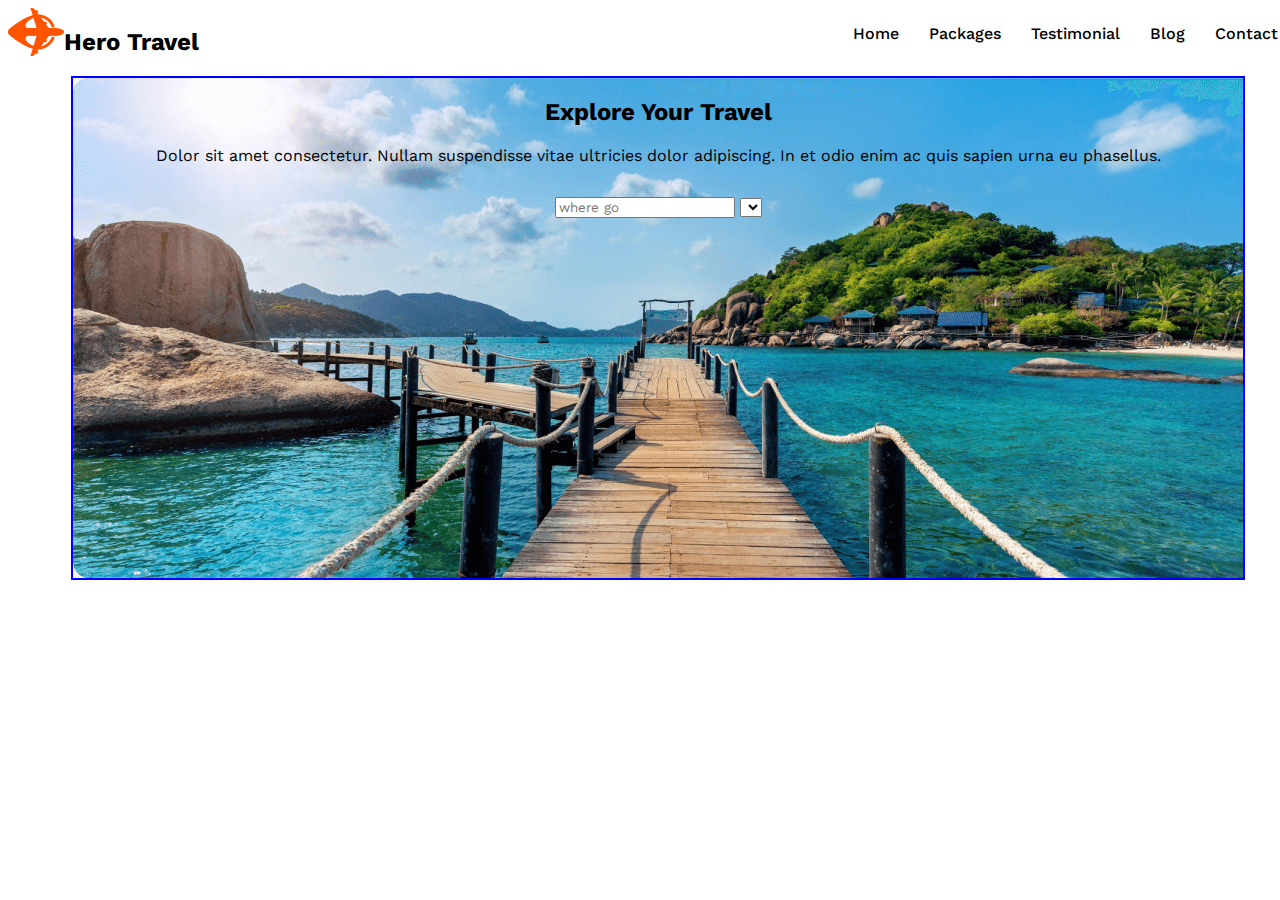
==== Assignment-modul-11/index.html @ 37e8e0c8 "today" ====
<!DOCTYPE html>
<html lang="en">

<head>
       <meta charset="UTF-8">
       <meta name="viewport" content="width=device-width, initial-scale=1.0">
       <title>Travel</title>
       <link rel="stylesheet" href="index.css">
</head>

<body>
       <div class="container">
              <header>
                     <nav>
                            <div class="logo-container">
                                   <div class="logo">
                                          <img src="../Assignment-modul-11/Travel-main/Images/logo.png" alt="">
                                   </div>

                                   <h2 class="title">Hero Travel</h2>

                            </div>


                            <ul>
                                   <li>Home</li>
                                   <li>Packages</li>
                                   <li>Testimonial</li>
                                   <li>Blog</li>
                                   <li>Contact</li>
                            </ul>
                     </nav>
              </header>
              <section>
                     <div class="box">
                            <div class="box-details">
                                   <h2>Explore Your Travel</h2>
                                   <p>Dolor sit amet consectetur. Nullam suspendisse vitae ultricies dolor adipiscing.
                                          In et
                                          odio enim ac quis sapien urna eu phasellus.</p>
                            </div>
                            <div class="form">
                                   <form action="">
                                          <input type="text" placeholder="where go">
                                          <select name="when" id="" placeholder when>when</select>
                                   </form>
                            </div>


                     </div>

              </section>
       </div>
</body>

</html>
---- Assignment-modul-11/index.css ----
@import url('https://fonts.googleapis.com/css2?family=Work+Sans:wght@400;500;600;700;800&display=swap');

* {
       font-family: 'Work Sans', sans-serif;
}

.container {
       width: 1300px;
       height: auto;
}

nav {
       display: flex;
       justify-content: space-between;
}

.logo-container {
       display: flex;


       justify-content: space-between;
       text-align: center;
}

.logo {}

.title {
       text-align: center;
}

nav>ul {
       display: flex;
}


nav li {
       list-style: none;
       margin-right: 30px;
       font-weight: 500;
       font-size: 1rem;
}

.box {
       width: 1170px;
       height: 500px;
       text-align: center;
       margin: auto;
       border: 2px solid blue;
       background-image: url(../Assignment-modul-11/Travel-main/Images/background.png);


}

.box-details {
       text-align: center;
}

.form {
       display: inline-flex;
       padding: 16px;
       align-items: flex-start;
       gap: 24px;
}
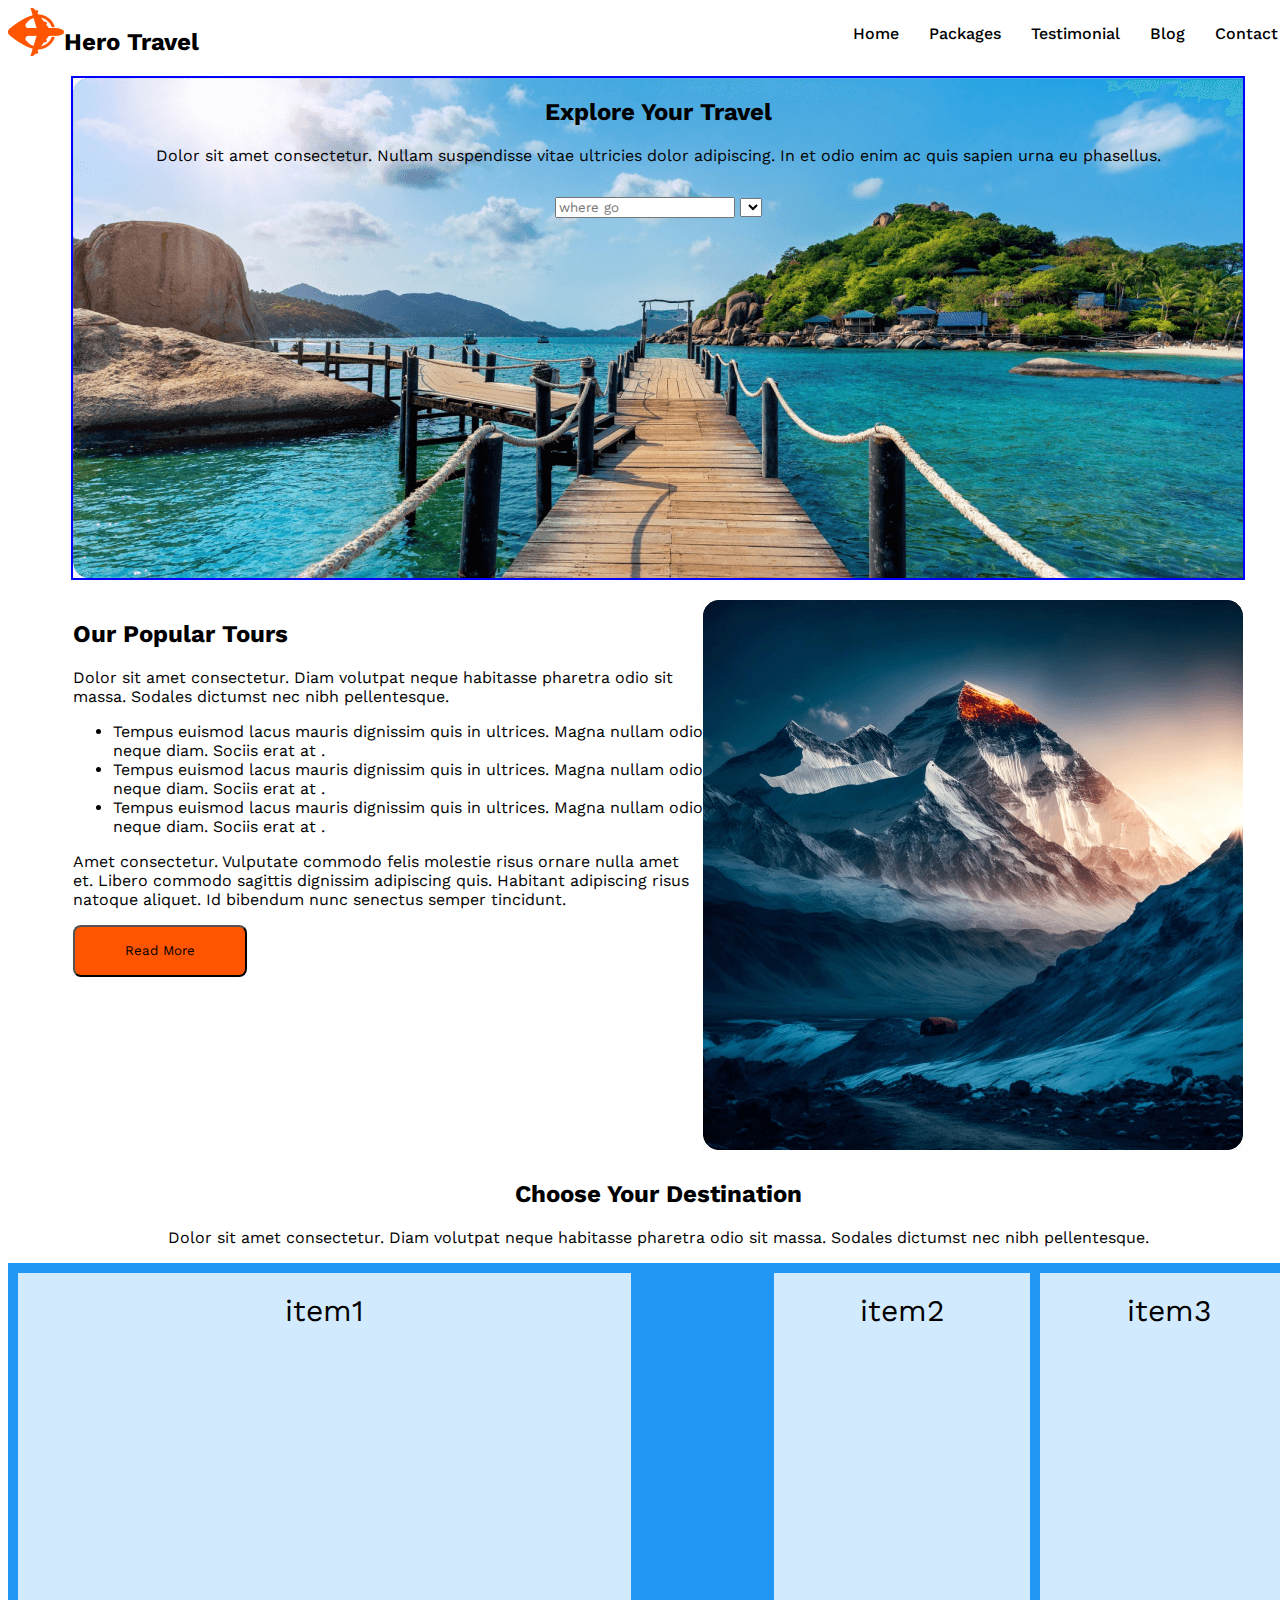
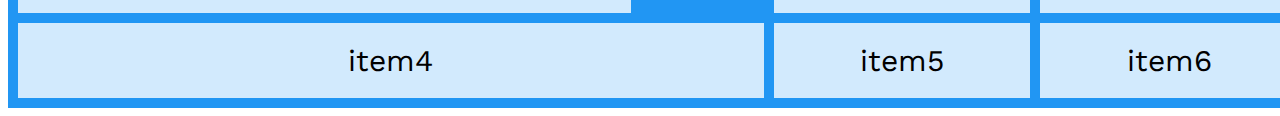
==== commit ecde9c40: "last" ====
--- a/Assignment-modul-11/index.html
+++ b/Assignment-modul-11/index.html
@@ -48,6 +48,71 @@
 
 
                      </div>
+                     <div class="popularbox">
+                            <div>
+                                   <h2>Our Popular Tours</h2>
+                                   <p>
+                                          Dolor sit amet consectetur. Diam volutpat neque habitasse pharetra odio sit
+                                          massa.
+                                          Sodales dictumst nec nibh pellentesque.
+                                   </p>
+                                   <ul>
+                                          <li>
+                                                 Tempus euismod lacus mauris dignissim quis in ultrices. Magna nullam
+                                                 odio neque diam. Sociis erat at .
+
+                                          </li>
+                                          <li>
+                                                 Tempus euismod lacus mauris dignissim quis in ultrices. Magna nullam
+                                                 odio neque diam. Sociis erat at .
+                                          </li>
+                                          <li>
+                                                 Tempus euismod lacus mauris dignissim quis in ultrices. Magna nullam
+                                                 odio neque diam. Sociis erat at .
+                                          </li>
+                                   </ul>
+                                   <p>
+                                          Amet consectetur. Vulputate commodo felis molestie risus
+                                          ornare nulla amet et. Libero commodo sagittis dignissim adipiscing quis.
+                                          Habitant adipiscing risus natoque aliquet. Id bibendum nunc senectus semper
+                                          tincidunt.
+                                   </p>
+                                   <button>Read More</button>
+                            </div>
+                            <div>
+                                   <img src="../Assignment-modul-11/Travel-main/Images/Rectangle 4.png" alt="">
+                            </div>
+
+                     </div>
+                     <div style="text-align: center; padding-top: 20px;">
+                            <h2>Choose Your Destination</h2>
+                            <p>
+                                   Dolor sit amet consectetur. Diam volutpat neque habitasse pharetra odio sit massa.
+                                   Sodales dictumst nec nibh pellentesque.</p>
+                     </div>
+                     <div class="box-container">
+                            <div class="item1 ">
+
+                                   item1
+                            </div>
+                            <div class="iteam1">
+                                   item2
+                            </div>
+                            <div>
+                                   item3
+                            </div>
+                            <div>
+                                   item4
+                            </div>
+                            <div>
+                                   item5
+                            </div>
+                            <div>
+                                   item6
+                            </div>
+
+                     </div>
+
 
               </section>
        </div>
--- a/Assignment-modul-11/index.css
+++ b/Assignment-modul-11/index.css
@@ -51,6 +51,24 @@
 
 }
 
+.popularbox {
+       width: 1170px;
+       height: 500px;
+       margin: auto;
+       display: flex;
+       padding-top: 20px;
+       padding-bottom: 40px;
+
+}
+
+button {
+       width: 174px;
+       height: 52px;
+       flex-shrink: 0;
+       border-radius: 8px;
+       background: #FF5400;
+}
+
 .box-details {
        text-align: center;
 }
@@ -60,4 +78,34 @@
        padding: 16px;
        align-items: flex-start;
        gap: 24px;
+}
+
+.box-container {
+
+       display: grid;
+       grid-template-columns: auto auto auto;
+       grid-gap: 10px;
+       background-color: #2196F3;
+       padding: 10px;
+
+}
+
+.box-container>div {
+       background-color: rgba(255, 255, 255, 0.8);
+       text-align: center;
+       padding: 20px;
+       font-size: 30px;
+}
+
+.item1 {
+       grid-area: 10px;
+       width: 573px;
+       height: 300px;
+       flex-shrink: 0;
+}
+
+.item2 {
+       width: 573px;
+       height: 300px;
+       flex-shrink: 0;
 }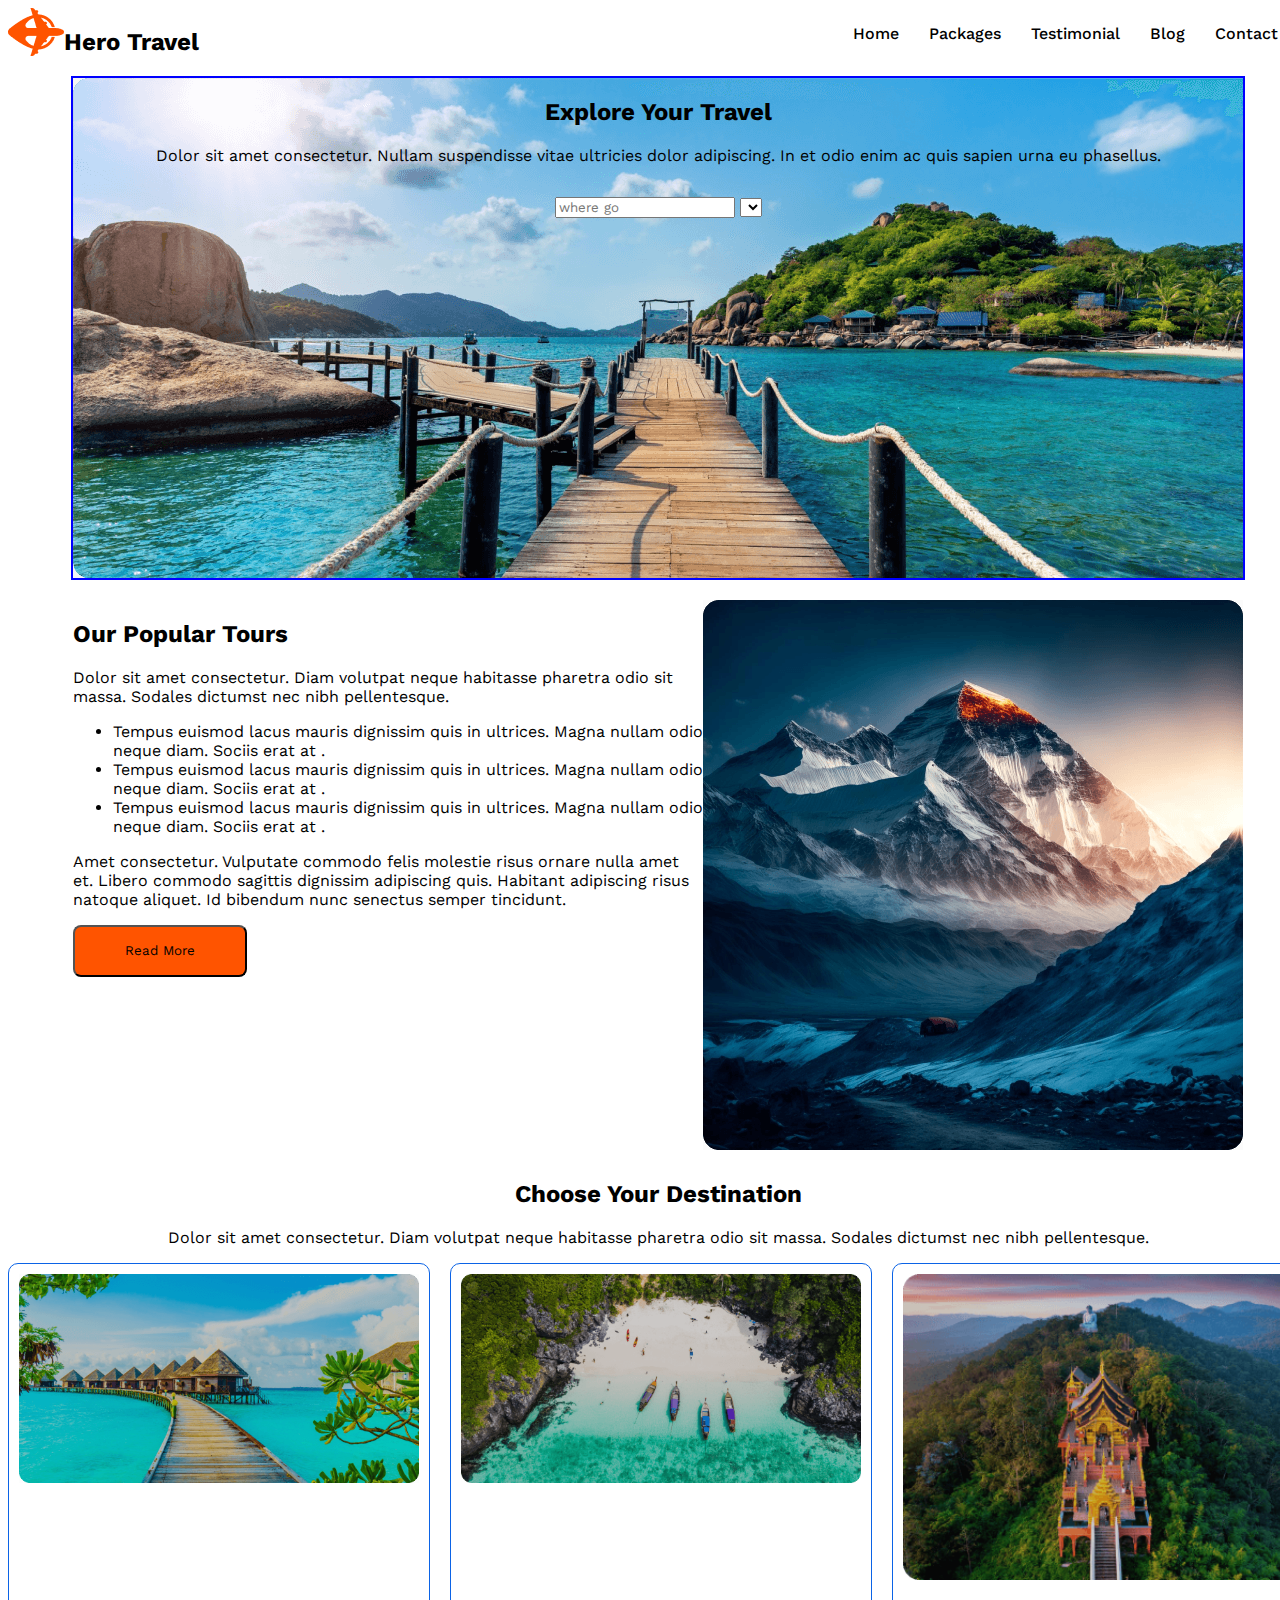
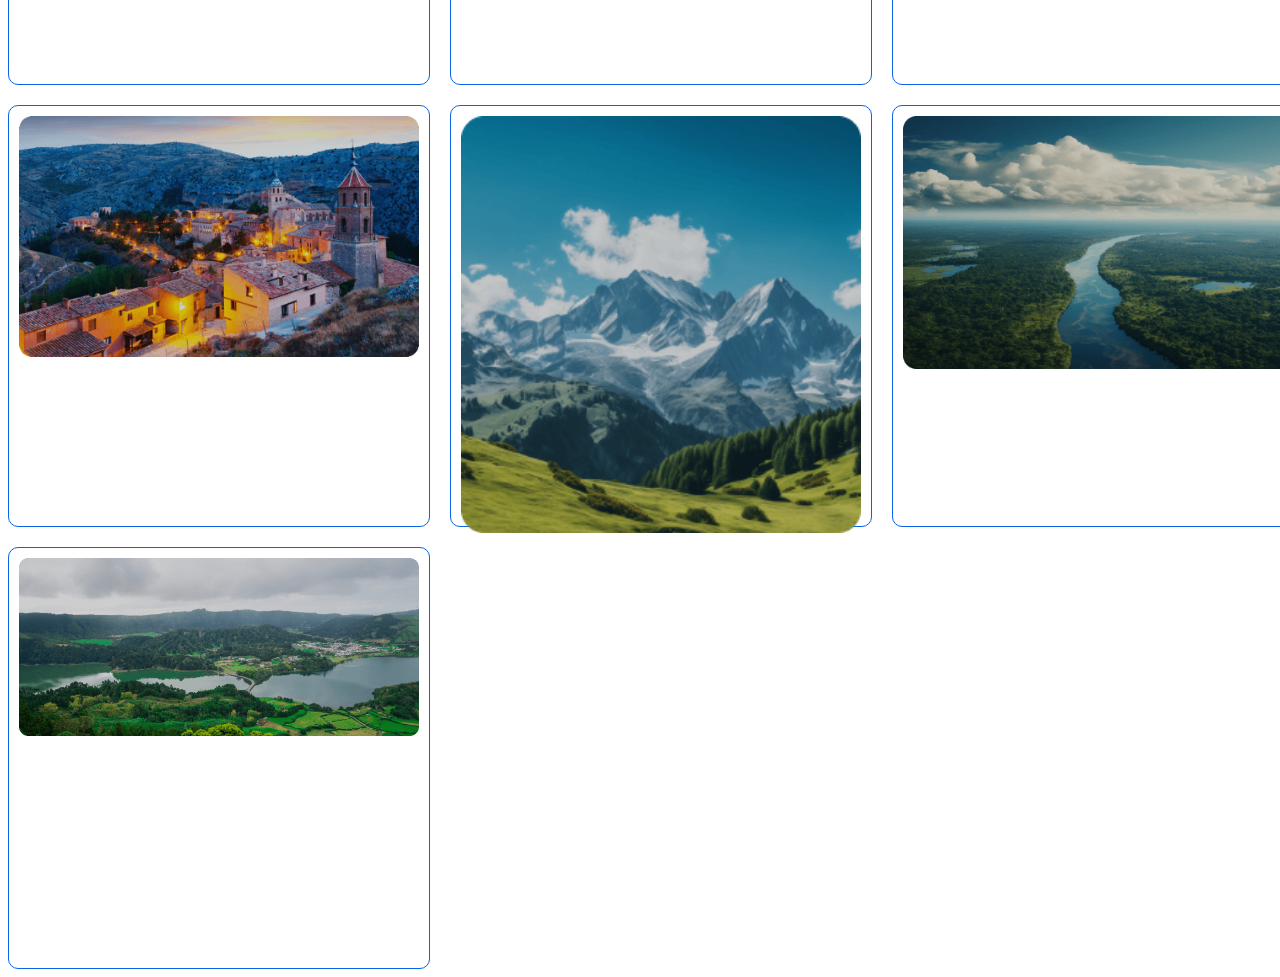
==== commit 04565720: "ok" ====
--- a/Assignment-modul-11/index.html
+++ b/Assignment-modul-11/index.html
@@ -90,28 +90,24 @@
                                    Dolor sit amet consectetur. Diam volutpat neque habitasse pharetra odio sit massa.
                                    Sodales dictumst nec nibh pellentesque.</p>
                      </div>
-                     <div class="box-container">
-                            <div class="item1 ">
-
-                                   item1
+                     <div class="grid-container">
+                            <div class="item"><img src="../Assignment-modul-11/Travel-main/Images/maldivs.png" alt="">
                             </div>
-                            <div class="iteam1">
-                                   item2
+                            <div class="item"><img src="../Assignment-modul-11/Travel-main/Images/Indonesia.png" alt="">
                             </div>
-                            <div>
-                                   item3
+                            <div class="item"> <img src="../Assignment-modul-11/Travel-main/Images/Srilanka.png" alt="">
                             </div>
-                            <div>
-                                   item4
+                            <div class="item"><img src="../Assignment-modul-11/Travel-main/Images/North America.png"
+                                          alt=""></div>
+                            <div class="item"><img src="../Assignment-modul-11/Travel-main/Images/Kashmir.png" alt="">
                             </div>
-                            <div>
-                                   item5
-                            </div>
-                            <div>
-                                   item6
+                            <div class="item"><img src="../Assignment-modul-11/Travel-main/Images/Bangladesh.png"
+                                          alt=""></div>
+                            <div class="item"><img src="../Assignment-modul-11/Travel-main/Images/Bandarban.png" alt="">
                             </div>
 
                      </div>
+
 
 
               </section>
--- a/Assignment-modul-11/index.css
+++ b/Assignment-modul-11/index.css
@@ -80,32 +80,47 @@
        gap: 24px;
 }
 
-.box-container {
 
+.grid-container {
        display: grid;
-       grid-template-columns: auto auto auto;
-       grid-gap: 10px;
-       background-color: #2196F3;
+       grid-template-columns: repeat(3, 1fr);
+       gap: 10px;
+}
+
+.column {
+       display: flex;
+       flex-direction: column;
+}
+
+.card,
+.row {
        padding: 10px;
+       border: 1px solid #ccc;
+       margin-bottom: 5px;
+}
+
+.grid-container {
+       width: 1300px;
+       display: grid;
+       grid-template-columns: repeat(3, 1fr);
+       grid-column-start: 2;
+       gap: 20px;
+
+
+
 
 }
 
-.box-container>div {
-       background-color: rgba(255, 255, 255, 0.8);
-       text-align: center;
-       padding: 20px;
-       font-size: 30px;
+
+
+.item {
+       width: 400px;
+       border: 1px solid rgb(11, 99, 230);
+       height: 400px;
+       padding: 10px;
+       border-radius: 10px;
 }
 
-.item1 {
-       grid-area: 10px;
-       width: 573px;
-       height: 300px;
-       flex-shrink: 0;
-}
-
-.item2 {
-       width: 573px;
-       height: 300px;
-       flex-shrink: 0;
+.item img {
+       width: 100%;
 }